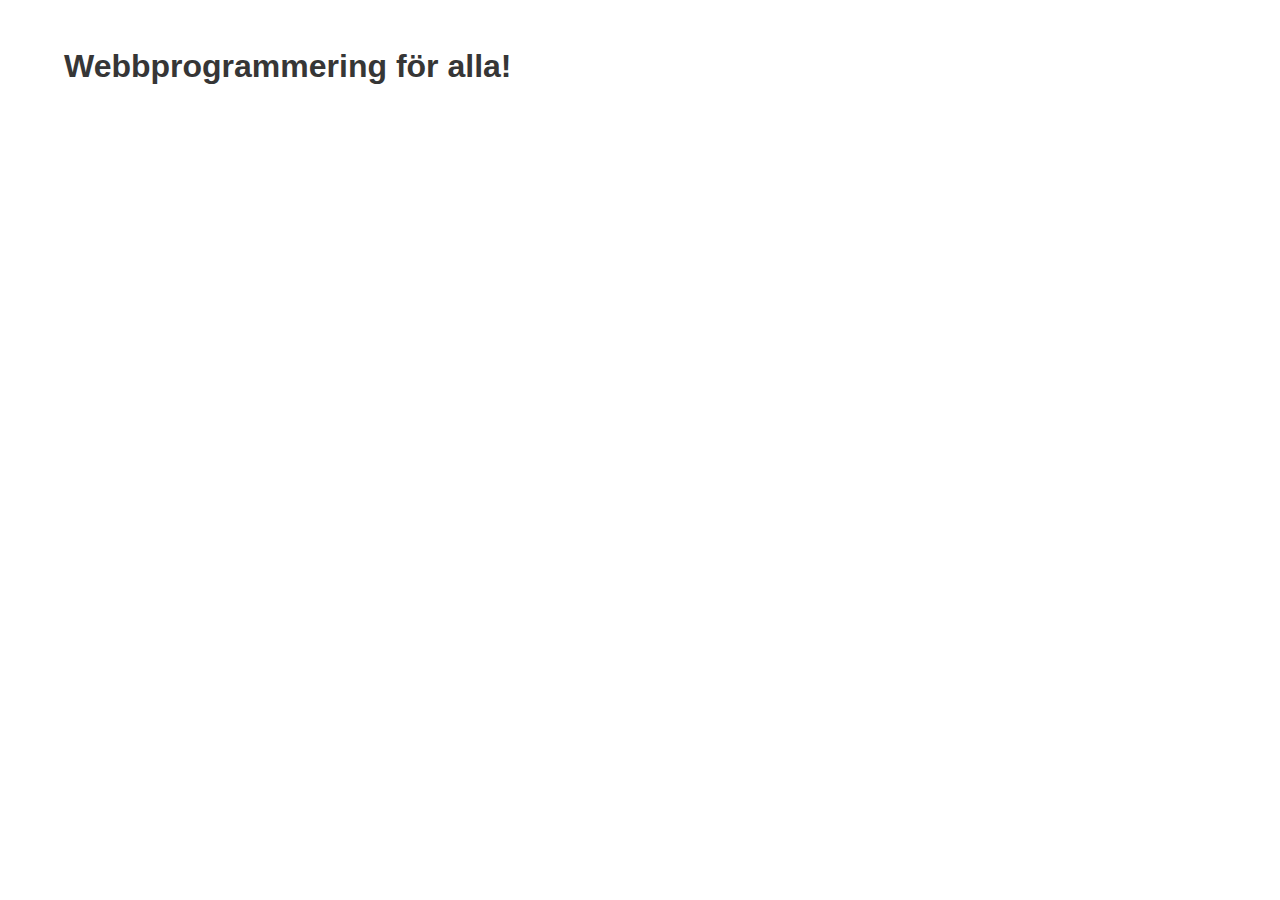
==== index.html @ 9e370390 "Initial commit with bulma and index.html" ====
<!DOCTYPE html>
<html>
  <head>
    <meta charset="utf-8">
    <meta name="viewport" content="width=device-width, initial-scale=1">
    <title>Webbprogrammering</title>
    <link rel="stylesheet" href="style.min.css">
  </head>
  <body>
  <section class="section">
    <div class="container">
      <h1 class="title">
        Webbprogrammering för alla!
      </h1>
    </div>
  </section>
  </body>
</html>
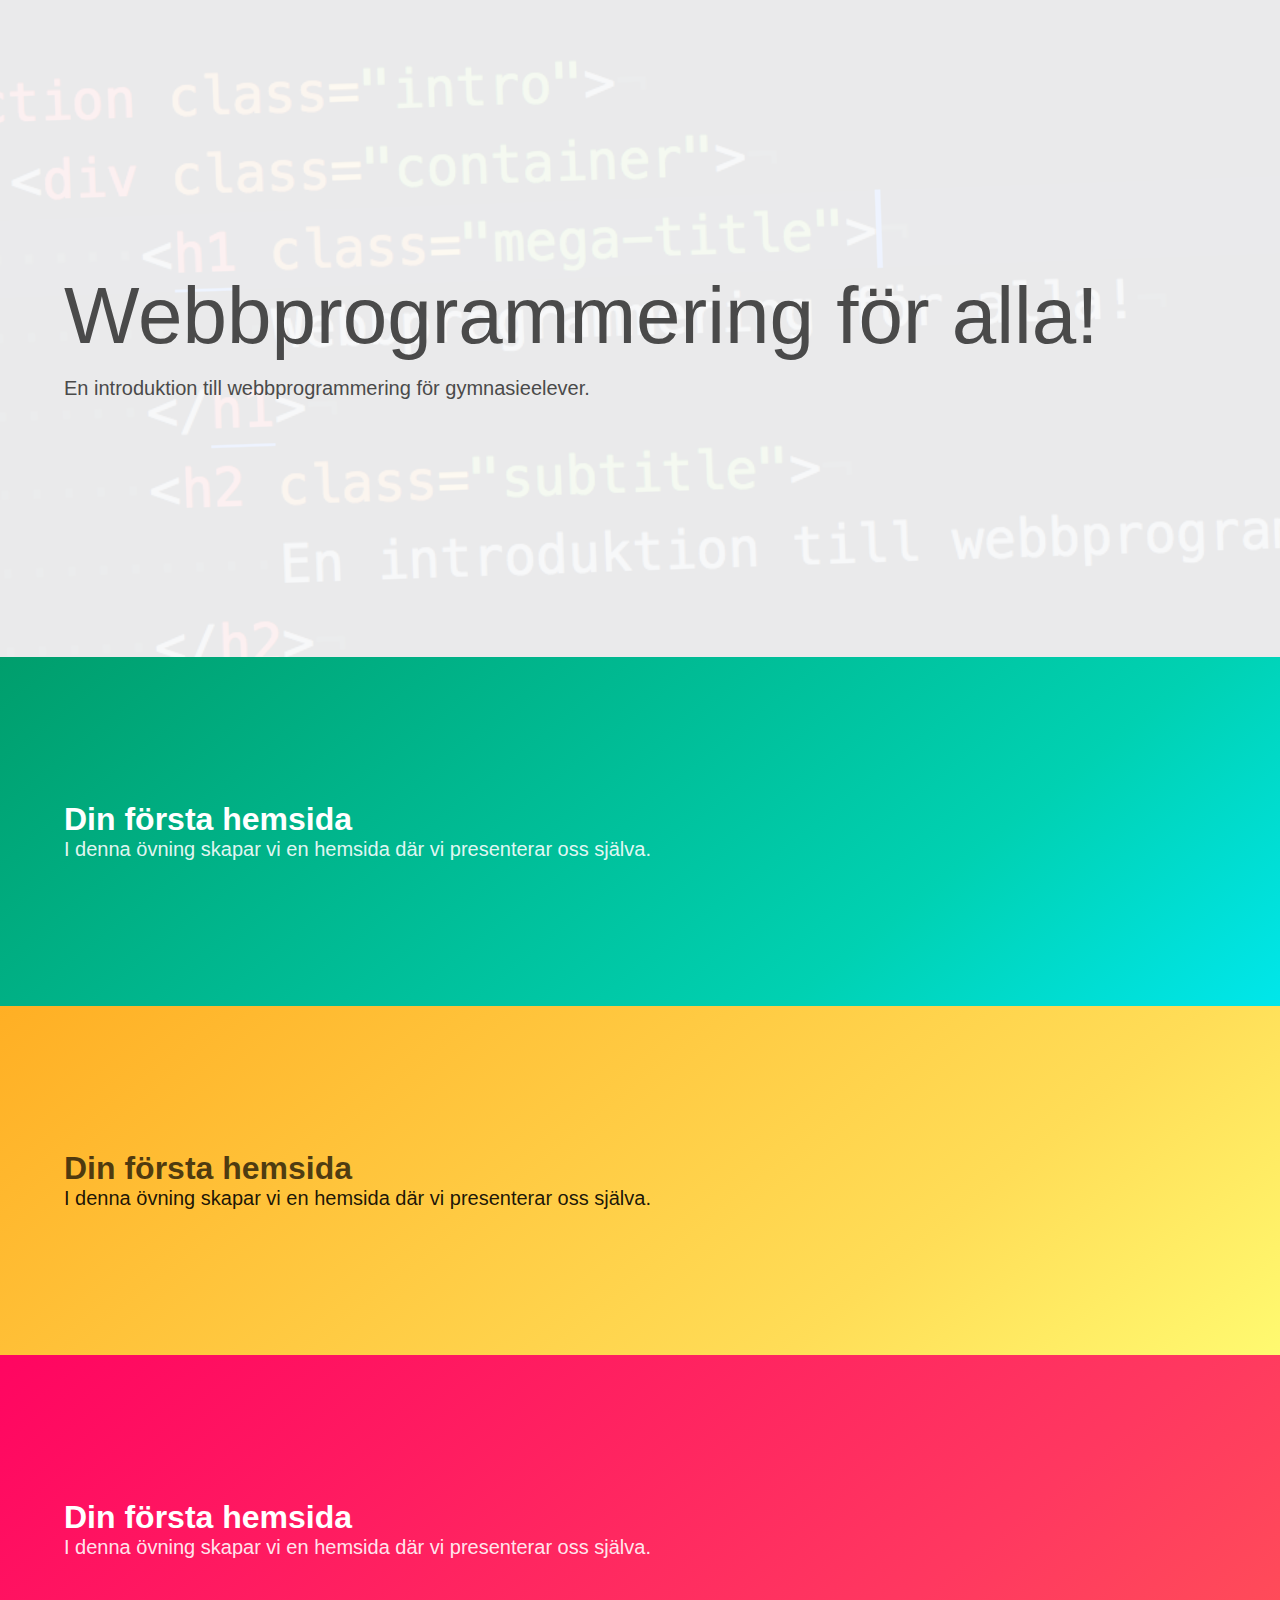
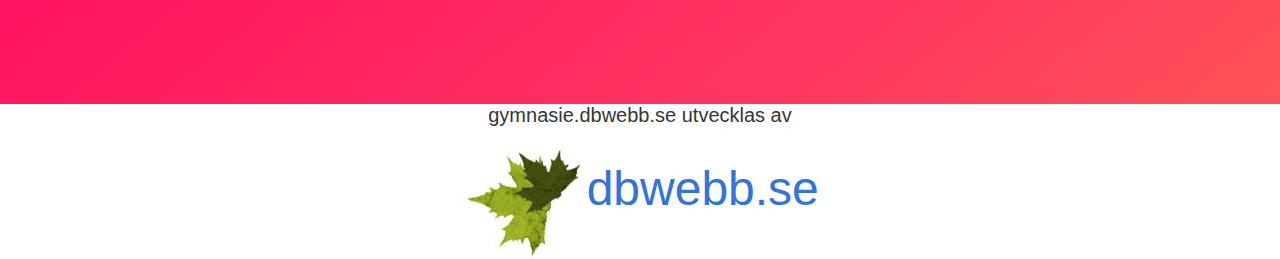
==== commit e20452b9: "Started on first page design" ====
--- a/index.html
+++ b/index.html
@@ -1,18 +1,72 @@
 <!DOCTYPE html>
 <html>
-  <head>
+<head>
     <meta charset="utf-8">
     <meta name="viewport" content="width=device-width, initial-scale=1">
     <title>Webbprogrammering</title>
     <link rel="stylesheet" href="style.min.css">
-  </head>
-  <body>
-  <section class="section">
-    <div class="container">
-      <h1 class="title">
-        Webbprogrammering för alla!
-      </h1>
-    </div>
-  </section>
-  </body>
+</head>
+<body>
+    <section class="intro">
+        <div class="container">
+            <h1 class="mega-title">
+                Webbprogrammering för alla!
+            </h1>
+            <h2 class="subtitle">
+                En introduktion till webbprogrammering för gymnasieelever.
+            </h2>
+        </div>
+    </section>
+
+    <section class="hero is-medium is-primary is-bold">
+        <div class="hero-body">
+            <div class="container">
+                <h1 class="title">
+                    Din första hemsida
+                </h1>
+                <h2 class="subtitle">
+                    I denna övning skapar vi en hemsida där vi presenterar oss själva.
+                </h2>
+            </div>
+        </div>
+    </section>
+
+    <section class="hero is-medium is-warning is-bold">
+        <div class="hero-body">
+            <div class="container">
+                <h1 class="title">
+                    Din första hemsida
+                </h1>
+                <h2 class="subtitle">
+                    I denna övning skapar vi en hemsida där vi presenterar oss själva.
+                </h2>
+            </div>
+        </div>
+    </section>
+
+    <section class="hero is-medium is-danger is-bold">
+        <div class="hero-body">
+            <div class="container">
+                <h1 class="title">
+                    Din första hemsida
+                </h1>
+                <h2 class="subtitle">
+                    I denna övning skapar vi en hemsida där vi presenterar oss själva.
+                </h2>
+            </div>
+        </div>
+    </section>
+
+    <footer>
+        <div class="container">
+            <div class="content has-text-centered">
+                <h4>gymnasie.dbwebb.se utvecklas av</h4>
+                <div class="footer-link">
+                    <img src="img/blad.jpg" alt="dbwebb löven" />
+                    <a href="https://dbwebb.se">dbwebb.se</a>
+                </div>
+            </div>
+        </div>
+    </footer>
+</body>
 </html>
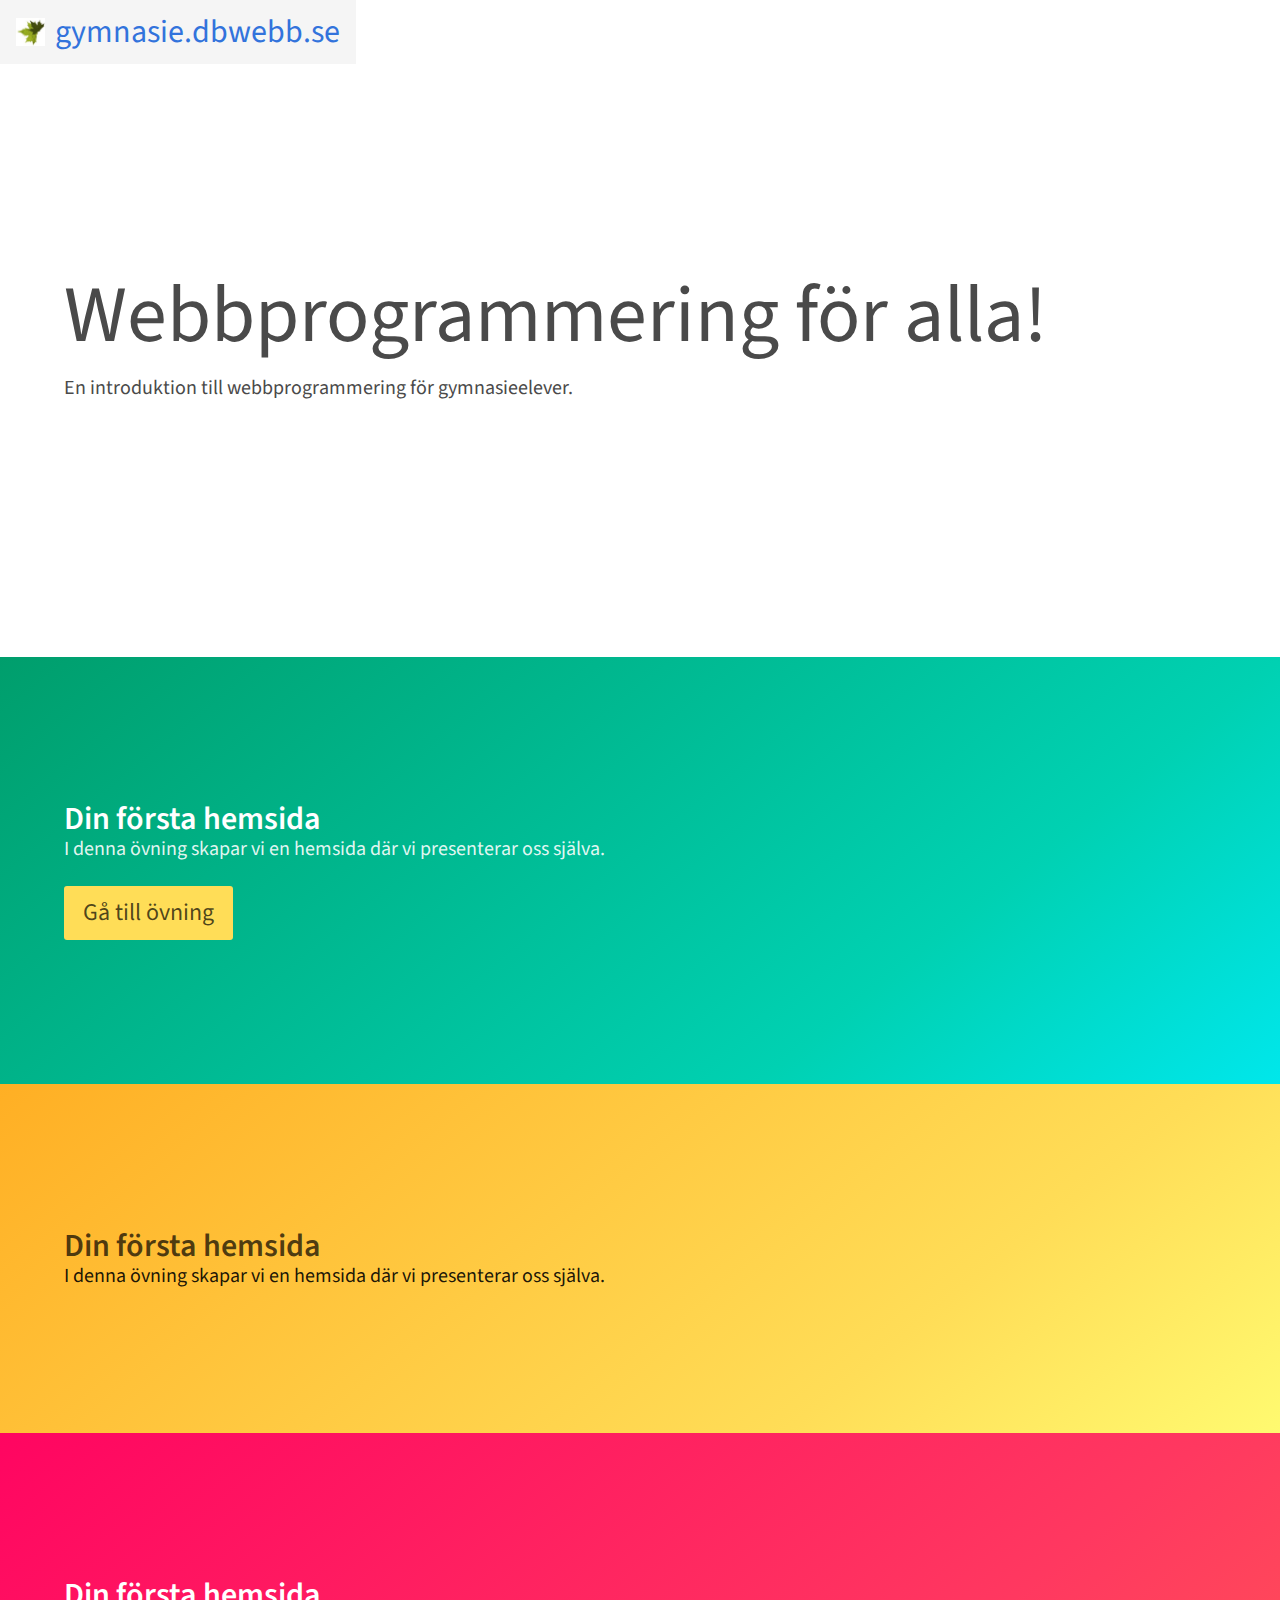
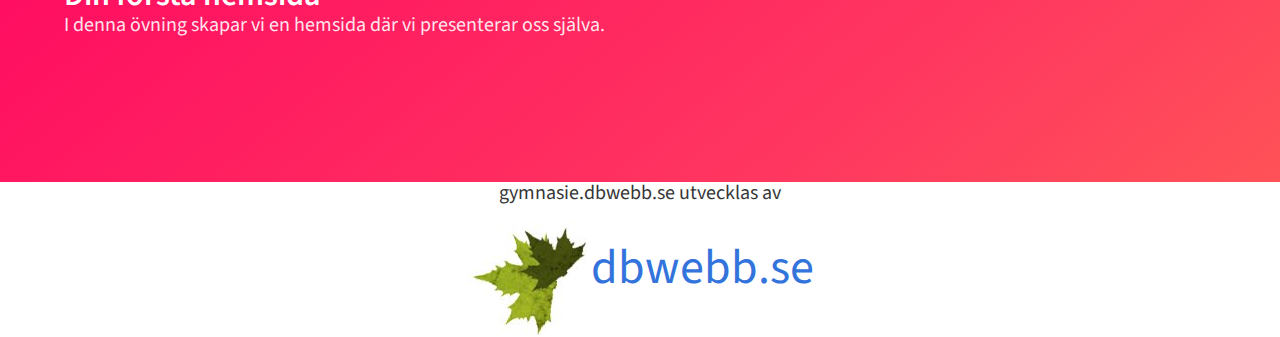
==== commit f84e509c: "Fixed with override variable" ====
--- a/index.html
+++ b/index.html
@@ -7,6 +7,14 @@
     <link rel="stylesheet" href="style.min.css">
 </head>
 <body>
+    <nav class="navbar">
+        <div class="navbar-brand">
+            <a class="navbar-item" href="index.html">
+                <img src="img/blad.jpg" alt="dbwebb löv" height="28"> gymnasie.dbwebb.se
+            </a>
+        </div>
+    </nav>
+
     <section class="intro">
         <div class="container">
             <h1 class="mega-title">
@@ -27,6 +35,7 @@
                 <h2 class="subtitle">
                     I denna övning skapar vi en hemsida där vi presenterar oss själva.
                 </h2>
+                <a href="ovning1.html" class="button is-large is-warning">Gå till övning</a>
             </div>
         </div>
     </section>
